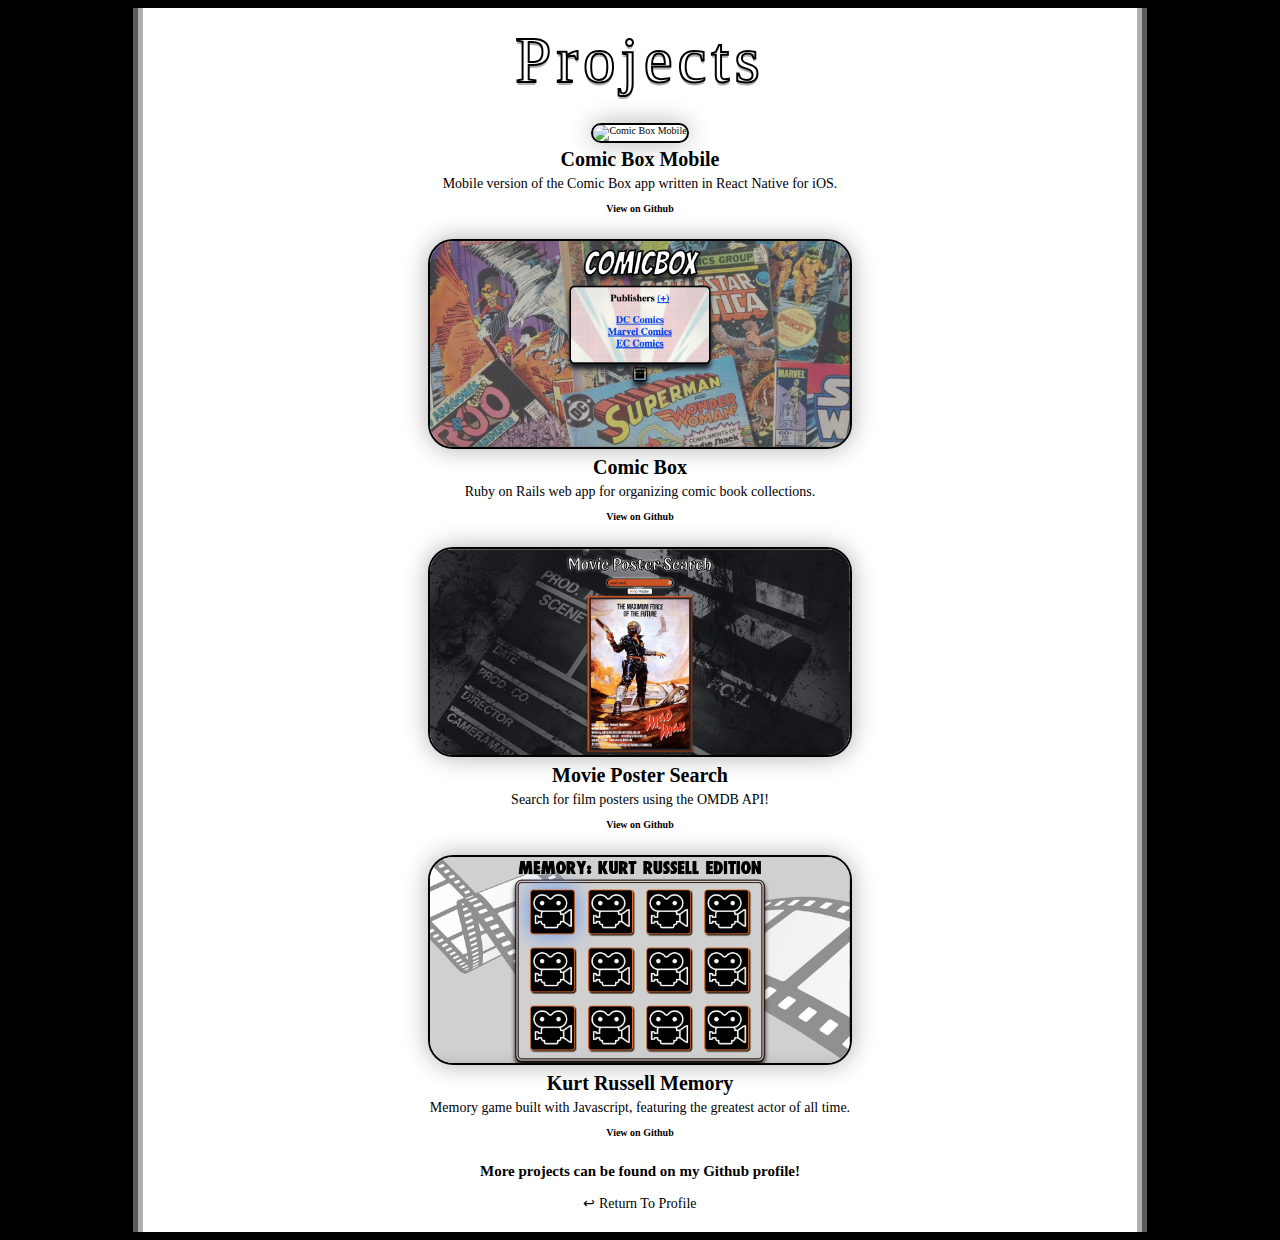
==== projects.html @ 2f981eda "multiple pages" ====
<!DOCTYPE html>
<head>
  <link rel="stylesheet" type="text/css" href="normalize.css">
  <link rel="stylesheet" type="text/css" href="style.css">
  <link rel="shortcut icon" href="favicon.ico"/>
  <link href='https://fonts.googleapis.com/css?family=Slabo+27px' rel='stylesheet' type='text/css'>
  <script src="https://use.fontawesome.com/d148c1859c.js"></script>
  <title>M Scott | Projects</title>
</head>
<body>
  <div class="body">
    <div class="projects">
    <h1 id="pro">Projects</h1>
    <img class="ios" src="ios.png" alt="Comic Box Mobile" />
    <h3>Comic Box Mobile</h3>
    <p>Mobile version of the Comic Box app written in React Native for iOS.</p>
    <br>
    <a class="gitlinks" href="https://github.com/mrscott90/comicbox_react">View on Github</a>
    <br>
    <a href="https://comic-box.herokuapp.com/">
      <img class="project_imgs" src="comic.png" alt="Comic Box" />
    </a>
    <h3>Comic Box</h3>
    <p>Ruby on Rails web app for organizing comic book collections.</p>
    <br>
    <a class="gitlinks" href="https://github.com/mrscott90/comic_box">View on Github</a>
    <br>
    <a href="https://mrscott90.github.io/MoviePosterSearch/">
      <img class="project_imgs" src="poster.png" alt="Movie Poster Search" />
    </a>
    <h3>Movie Poster Search</h3>
    <p>Search for film posters using the OMDB API!</p>
    <br>
    <a class="gitlinks" href="https://github.com/mrscott90/MoviePosterSearch">View on Github</a>
    <br>
    <a href="http://mrscott90.github.io/Concentration/">
      <img class="project_img" id="kurt" src="kurt.png" alt="Kurt Russell Game" />
    </a>
    <h3>Kurt Russell Memory</h3>
    <p>Memory game built with Javascript, featuring the greatest actor of all time.</p>
    <br>
    <a class="gitlinks" href="https://github.com/mrscott90/Concentration">View on Github</a>
    <br>
    <h4>More projects can be found on my Github profile!
      <br>
      <a class="git" href="https://github.com/mrscott90"><i class="fa fa-github" aria-hidden="true"></i></a></h4>
      <a class="res" href="index.html">&#8617; Return To Profile</a>
    </div>
  </div>
</body>
---- style.css ----
*{
  /*margin:0;
  padding:0px;
  border:0;*/
  font-size:inherit;
  font-weight:inherit;
  font-family:inherit;
  font-style:inherit;
  text-decoration:inherit;
  line-height:inherit;
  color:inherit;
}
/*body{
  position: fixed;
  overflow-y: scroll;
  width: 100%;
}*/
h1{
  -webkit-text-fill-color: white;
  -webkit-text-stroke-width: 2px;
  -webkit-text-stroke-color: black;
  color: white;
  letter-spacing: 5px;
  font-family: EVILDEAD;
  text-align: center;
  font-size: 65px;
  text-shadow: 0px 5px #AFAFAF;
  margin-top: 0px;
  margin-bottom: 25px;
  padding-top: 15px;
  transition: letter-spacing 2s, text-shadow 2s;
  transition: letter-spacing ease-out 2s, text-shadow ease-out 2s;
}
h2{
  padding-bottom: 25px;
  font-size: 30px;
  font-weight: bolder;
  margin: 0px;
}
h3{
  padding-top: 5px;
  padding-bottom: 5px;
  font-size: 20px;
  font-weight: bold;
  margin: 0px;
}
h4{
  padding-top: 25px;
  padding-bottom: 15px;
  font-size: 15px;
  font-weight: bold;
  margin: 0px;
}
.project_img, .project_imgs{
  box-shadow: 0 0 25px #AFAFAF;
  width: 420px;
  border: 2px solid black;
  border-radius: 25px;
}
.project_imgs{
  margin-top: 25px;
}
#kurt{
  margin-top: 25px;
}
.ios{
  box-shadow: 0 0 25px #AFAFAF;
  width: 200px;
  border: 2px solid black;
  border-radius: 10px;
}
h1:hover {
  letter-spacing: 20px;
  text-shadow: 0px 0px 15px #FF0034;
}
@font-face {
    font-family: EVILDEAD;
    src: url(EVILDEAD.TTF);
}
html{
  color: white;
  background-color: black;
}
.body, .copy{
  background-color: white;
  border-right: 10px ridge #AFAFAF;
  border-left: 10px groove #AFAFAF;
  margin-top: 0px;
  margin-bottom: 0px;
  margin-left: 125px;
  margin-right: 125px;
  font-size: 10px;
  color: black;
  text-align: center;
}
.copy{
  padding-top: 25px;
  padding-bottom: 25px;
}
nav{
  padding-top: 10px;
}
.text{
  font-weight: bold;
  padding: 10px
  margin-top: 0px;
  margin-bottom: 0px;
  color: black;
  font-size: 20px;
  margin-left: 125px;
  margin-right: 125px;
}
.matt{
  box-shadow: 0 0 25px #AFAFAF;
  border: 3px outset #21252B;
  height: 300px;
}
nav ul {
    font-size: 20px;
    list-style-type: none;
    text-align: center;
}
.icon i {
  color: #21252B;
  font-size: 60px;
  margin-right: 30px;
  margin-left: 30px;
  transition: text-shadow ease-out 1s;
}
.icon i:hover{
  cursor: pointer;
  text-shadow: 0 0 15px #FF0034;
}
li {
  display: inline;
}
.linebreak, .linebreak2, .linebreak3 {
  width: 750px;
  border-top: 3px solid black;
  margin-left: auto;
  margin-right: auto;
}
.linebreak2{
  margin-top: 15px;
  padding-bottom: 15px;
}
.linebreak3{
  width: 200px;
}
.projects{
  text-align: center;
  padding-bottom: 20px;
}
main{
  margin-top: 25px;
  font-size: 30px;
  text-align: center;
}
ul, menu, dir {
    -webkit-padding-start: 0px;
}
.galink{
  cursor: pointer;
}
p{
  font-size: 14px;
  margin: 0px;
}
.res{
  font-size: 14px;
  margin: 0px;
  cursor: pointer;
}
.gitlinks{
  font-size: 10px;
  font-weight: bold;
}
.git{
  font-size: 25px;
}
#pro{
  font-family: inherit;
  text-shadow: 0px 3px #AFAFAF;
}
#pro:hover{
  text-shadow: 0px 0px 15px #FF0034;
}
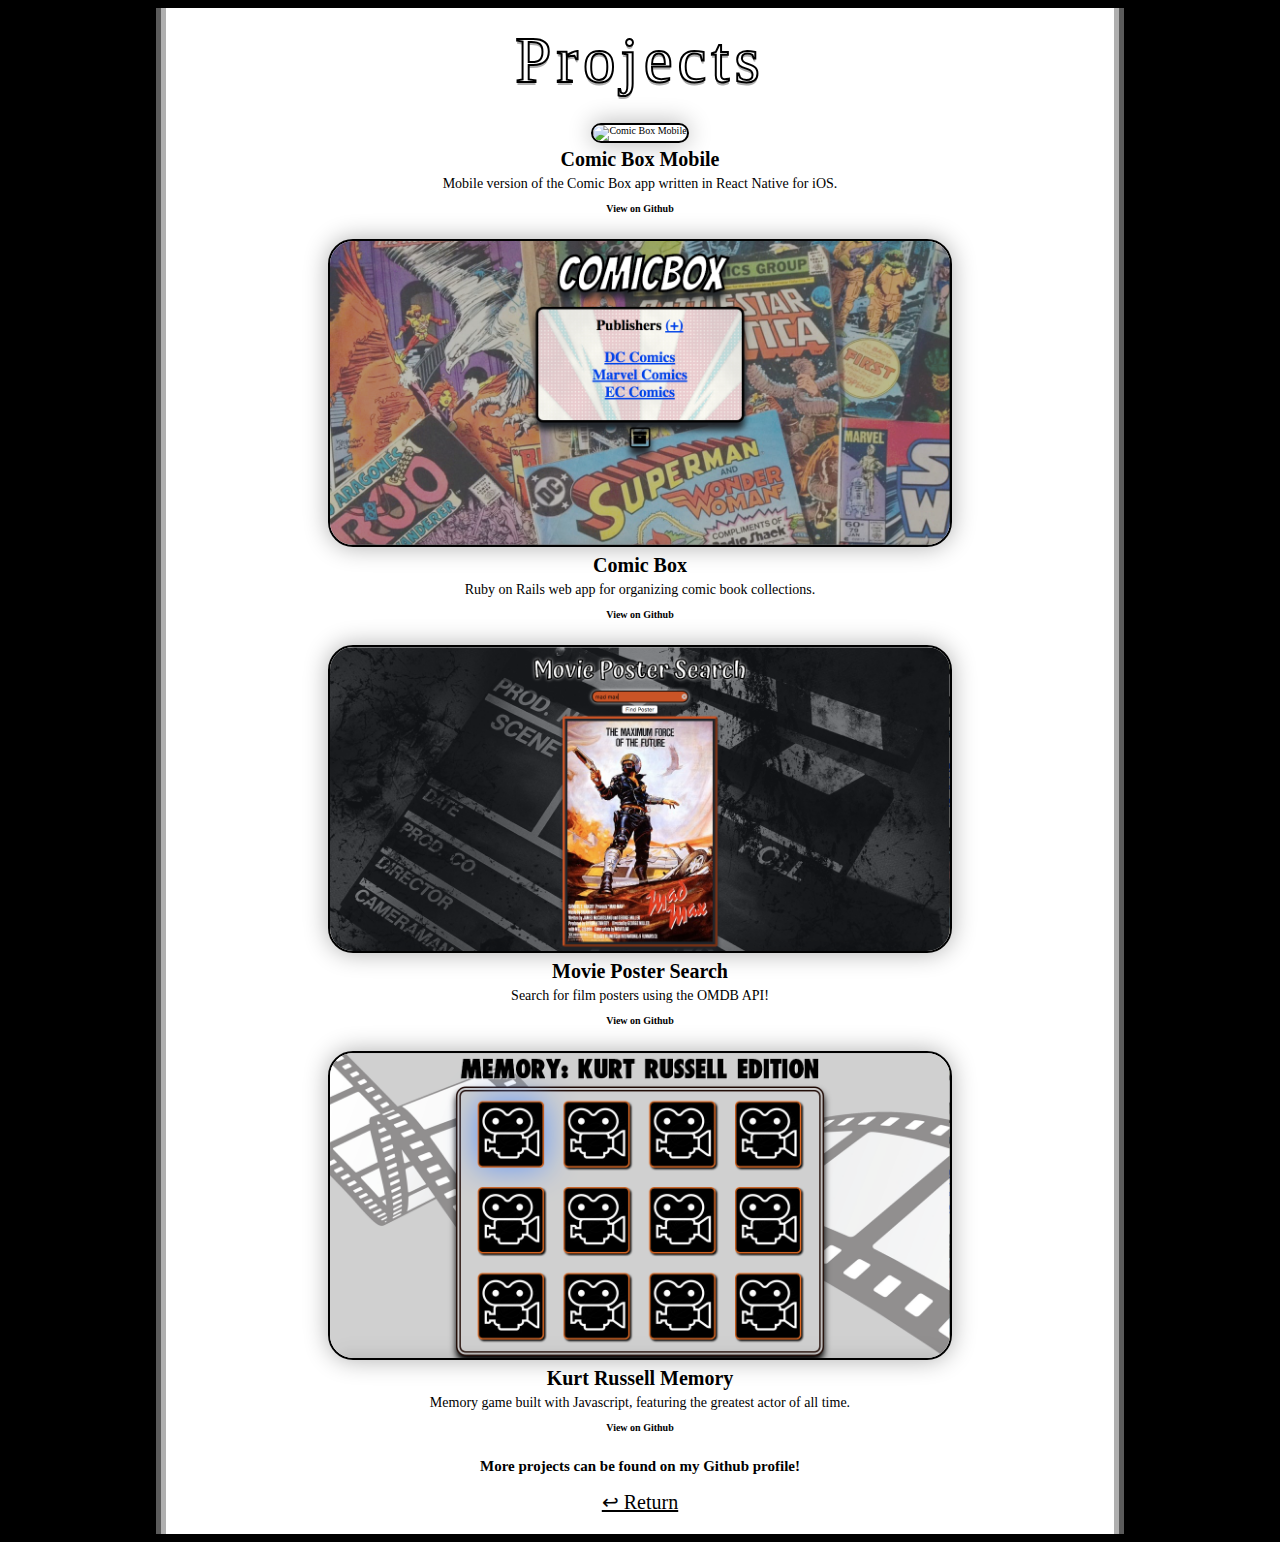
==== commit c5c5750e: "finishing" ====
--- a/projects.html
+++ b/projects.html
@@ -8,6 +8,7 @@
   <title>M Scott | Projects</title>
 </head>
 <body>
+  <div class="projectpage">
   <div class="body">
     <div class="projects">
     <h1 id="pro">Projects</h1>
@@ -44,7 +45,8 @@
     <h4>More projects can be found on my Github profile!
       <br>
       <a class="git" href="https://github.com/mrscott90"><i class="fa fa-github" aria-hidden="true"></i></a></h4>
-      <a class="res" href="index.html">&#8617; Return To Profile</a>
+      <a class="res" href="index.html">&#8617; Return</a>
     </div>
   </div>
+</div>
 </body>
--- a/style.css
+++ b/style.css
@@ -1,7 +1,4 @@
 *{
-  /*margin:0;
-  padding:0px;
-  border:0;*/
   font-size:inherit;
   font-weight:inherit;
   font-family:inherit;
@@ -10,11 +7,6 @@
   line-height:inherit;
   color:inherit;
 }
-/*body{
-  position: fixed;
-  overflow-y: scroll;
-  width: 100%;
-}*/
 h1{
   -webkit-text-fill-color: white;
   -webkit-text-stroke-width: 2px;
@@ -30,6 +22,7 @@
   padding-top: 15px;
   transition: letter-spacing 2s, text-shadow 2s;
   transition: letter-spacing ease-out 2s, text-shadow ease-out 2s;
+  cursor: default;
 }
 h2{
   padding-bottom: 25px;
@@ -53,7 +46,7 @@
 }
 .project_img, .project_imgs{
   box-shadow: 0 0 25px #AFAFAF;
-  width: 420px;
+  width: 620px;
   border: 2px solid black;
   border-radius: 25px;
 }
@@ -65,7 +58,7 @@
 }
 .ios{
   box-shadow: 0 0 25px #AFAFAF;
-  width: 200px;
+  width: 250px;
   border: 2px solid black;
   border-radius: 10px;
 }
@@ -81,28 +74,40 @@
   color: white;
   background-color: black;
 }
-.body, .copy{
+
+.wrapper {
   background-color: white;
+  width: 75%;
+  margin:0 auto;
   border-right: 10px ridge #AFAFAF;
   border-left: 10px groove #AFAFAF;
+  height:100vh;
+  display:flex;
+  flex-direction:column;
+  align-items:center;
+  justify-content: center;
+}
+.projectpage{
+  background-color: white;
+  width: 75%;
+  margin:0 auto;
+  border-right: 10px ridge #AFAFAF;
+  border-left: 10px groove #AFAFAF;
+}
+.body{
+  background-color: white;
   margin-top: 0px;
   margin-bottom: 0px;
-  margin-left: 125px;
-  margin-right: 125px;
   font-size: 10px;
   color: black;
   text-align: center;
 }
-.copy{
-  padding-top: 25px;
-  padding-bottom: 25px;
-}
 nav{
   padding-top: 10px;
 }
 .text{
   font-weight: bold;
-  padding: 10px
+  padding-top: 10px;
   margin-top: 0px;
   margin-bottom: 0px;
   color: black;
@@ -125,7 +130,7 @@
   font-size: 60px;
   margin-right: 30px;
   margin-left: 30px;
-  transition: text-shadow ease-out 1s;
+  transition: text-shadow ease-out .5s;
 }
 .icon i:hover{
   cursor: pointer;
@@ -151,9 +156,13 @@
   text-align: center;
   padding-bottom: 20px;
 }
+.toplinks{
+  font-weight: bold;
+  font-size: 20px;
+}
 main{
-  margin-top: 25px;
-  font-size: 30px;
+  margin-top: 5px;
+  font-size: 15px;
   text-align: center;
 }
 ul, menu, dir {
@@ -167,9 +176,14 @@
   margin: 0px;
 }
 .res{
-  font-size: 14px;
+  font-size: 20px;
   margin: 0px;
   cursor: pointer;
+  text-decoration: underline;
+  transition: color ease-out .5s;
+}
+.res:hover{
+  color: #FF0034;
 }
 .gitlinks{
   font-size: 10px;
